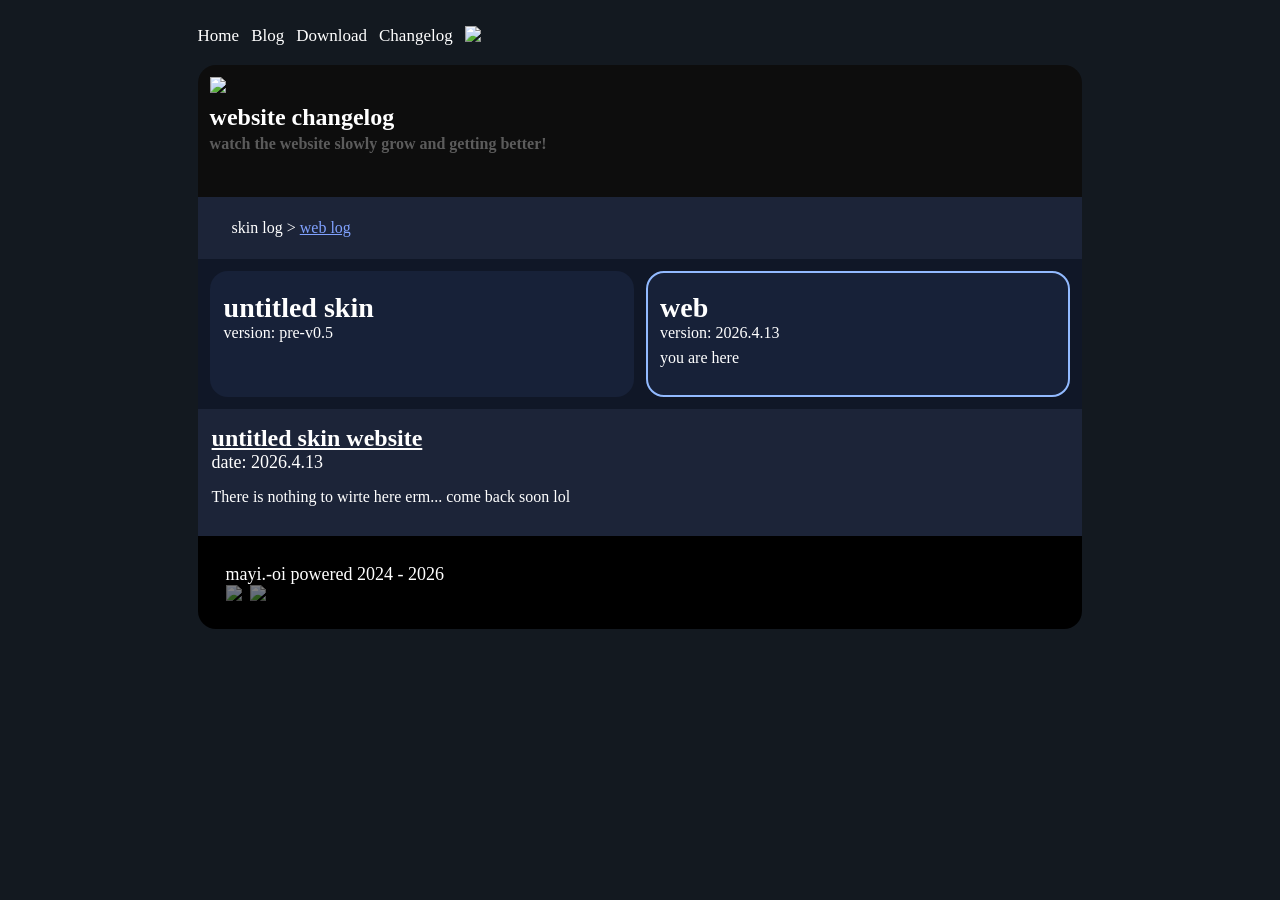
==== web-changelog.html @ f1a1bbb3 "Erste commit lol" ====
<!--  Erstelltler von mayi.-oi!
          Datum: April.13.2026  -->
<!DOCTYPE html>
<html>
<head>
      <meta charset="UFT=8">
      <meta name="viewport" content="width=device-width, initial-scale=1.0">

      <title>untitled skin! | changelog</title>
      <link rel="stylesheet" href="web-changelog.css">
      <link rel="icon" type="logo-con" href="Res/Bild/Logo/AddText_07-15-07.25.38.png">
</head>

<head>
<div class="Hauptdiv">
      <br>
      <div class="navdiv">
            <div class="info">
                  <a href="index.html">Home</a>
                  <a href="Blog.html">Blog</a>
                  <a href="herunterladen.html">Download</a>
                  <a href="changelog.html">Changelog</a>
                  <a href="https://github.com/mayi-oi/untitled.skin-Bleached-"><img src="Res/Bild/Icon/github-fill.svg"></a>
            </div>
            <br>
            <div class="Haupt-Changelog">
                  <img src="Res/Bild/Icon/text_snippet_24dp_E3E3E3_FILL1_wght400_GRAD0_opsz24.svg">
                  <h2 style="line-height: 0;">website changelog</h2>
                  <p style="line-height: 0.9; font-family: Jetbrains; color: #ffffff53;">watch the website slowly grow and getting better!</p>
            <br>
            </div>
            <div class="Liste">
                  <p>skin log > <u style="color: #80a2ff;">web log</u></p>
            </div>
            <div class="name-button">
                  <div class="haupt-log" onclick="window.location.href='changelog.html'">
                        <h2 style="line-height: 0;">untitled skin</h2>
                        <h3 style="line-height: 0.1;">version: pre-v0.5</h3>

                  </div>
                  <div class="web-log">
                        <h2 style="line-height: 0;">web</h2>
                        <h3 style="line-height: 0.1;">version: 2026.4.13</h3>
                        <p>you are here</p>
                  </div>
            </div>
      </div>
            <div class="Log">
                  <h2 style="line-height: 0.3;">untitled skin website</h2>
                  <p style="line-height: 0; padding-left: 8px; font-size: 18px;">date: 2026.4.13</p>
                  <p style="padding: 8px;">There is nothing to wirte here erm... come back soon lol</p>
            </div>
      <div class="Footer">
            <footer>mayi.-oi powered 2024 - 2026
                  <div class="cool-links">
                        <img class="yt" src="Res/Bild/Icon/youtube-fill.svg" onclick="window.location.href='https://www.youtube.com/@untitledskin.osudroid'">
                        <img class="git" src="Res/Bild/Icon/github-fill.svg" onclick="window.location.href='https://github.com/mayi-oi/untitled.skin-Bleached-'">
                  </div>
            </footer>
      </div>
</div>
</head>
---- web-changelog.css ----
/* >> Erstelltler von mayi.-oi!
      Datum: April.13.2026 <<*/

::-webkit-scrollbar {
      display: none;
}

body {
      background-color: #131920;
}

.Hauptdiv {
      margin: auto;
      width: 70%;
      cursor: default;
      text-align: left;
}

.info {
      display: flex;
      gap: 12px;
}

.info a {
      color: #ffffff;
      font-family: Google-sans;
      font-size: 17px;
      text-decoration: none;

      transition: all 0.2s ease;
}

.info a:hover {
      color: #78a1f9;
}

.Haupt-Changelog {
      background-color: #0d0d0d;
      border-top-left-radius: 18px;
      border-top-right-radius: 18px;
      padding: 12px;

      color: #ffffff;
      font-family: Google-sans;
      font-weight: 600;
}

.Haupt-Changelog img {
      width: 42px;
}

.Liste {
      background-color: #1c2438;
      padding: 6px;

      color: #ffffff;
      font-family: Google-sans;
      font-weight: 400;
}

.Liste p {
      padding-left: 28px;
}

.name-button {
      display: flex;
      gap: 12px;
      background-color: #101727;
      padding: 12px;
}

.haupt-log {
      width: 50%;
      border: solid 2px transparent;
      background-color: #172138;
      border-radius: 18px;
      padding: 12px;

      color: #ffffff;
      font-family: Google-sans;
      
      cursor: pointer;
      transition: all 0.5s ease;
}

.haupt-log h3 {
      font-weight: 400;
      font-size: 16px;
}

.haupt-log h2 {
      font-size: 28px;
}

.web-log {
      width: 50%;
      border: solid 2px #92baff;
      background-color: #172138;
      border-radius: 18px;
      padding: 12px;

      color: #ffffff;
      font-family: Google-sans;
}

.haupt-log:hover {
      width: 100%;
      border: solid 2px #ffffff;
      background-color: #3d5492;
      transition: all 0.3s;
}

.web-log h3 {
      font-weight: 400;
      font-size: 16px;
}

.web-log h2 {
      font-size: 28px;
}

.Log {
      background-color: #1c2438;
      padding: 6px;
      color: #ffffff;
      font-family: Google-sans;
}

.Log h2 {
      padding-left: 8px;
      text-decoration: underline;
}

.Footer {
      background-color: #000000;
      border-bottom-left-radius: 18px;
      border-bottom-right-radius: 18px;
      padding: 28px;
      text-align: left;

      color: #ffffff;
      font-family: Google-sans;
      font-size: 18px;
      font-weight: 500;
}

.cool-links {
      display: flex;
      gap: 8px;
      
}

.yt {
      opacity: 0.5;
      transition: all 0.2s ease;
      cursor: pointer;
}

.yt:hover {
      opacity: 1;
}

.git {
      opacity: 0.5;
      transition: all 0.2s ease;
      cursor: pointer;
}

.git:hover {
      opacity: 1;
}

/*  Font biblotik 9000 lol*/
@font-face {
      font-family: Google-sans;
      src: url(Res/Font/Google_Sans/static/GoogleSans-Regular.ttf);
      font-weight: 400;
      font-display: swap;
}

@font-face {
      font-family: Google-sans;
      src: url(Res/Font/Google_Sans/static/GoogleSans-Medium.ttf);
      font-weight: 500;
      font-display: swap;
}

@font-face {
      font-family: Google-sans;
      src: url(Res/Font/Google_Sans/static/GoogleSans-SemiBold.ttf);
      font-weight: 600;
      font-display: swap;
}

@font-face {
      font-family: Google-sans;
      src: url(Res/Font/Google_Sans/static/GoogleSans-Bold.ttf);
      font-weight: 700;
      font-display: swap;
}

@font-face {
      font-family: Monterrat;
      src: url(Res/Font/Montserrat/static/Montserrat-Regular.ttf);
      font-weight: 400;
      font-display: swap;
}

@font-face {
      font-family: Monterrat;
      src: url(Res/Font/Montserrat/static/Montserrat-Medium.ttf);
      font-weight: 500;
      font-display: swap;
}

@font-face {
      font-family: Monterrat;
      src: url(Res/Font/Google_Sans/static/GoogleSans-SemiBold.ttf);
      font-weight: 600;
      font-display: swap;
}

@font-face {
      font-family: Monterrat;
      src: url(Res/Font/Montserrat/static/Montserrat-Bold.ttf);
      font-weight: 700;
      font-display: swap;
}

@font-face {
      font-family: Jetbrains;
      src: url(Res/Font/JetBrains_Mono/static/JetBrainsMono-SemiBold.ttf);
      font-weight: 600;
      font-display: swap;
}

/*  Moblien freundlich design lol*/
@media (max-width: 768px) {

      .info {
            align-self: center;
            justify-content: center;
      }

      .Hauptdiv {
            width: 100%;
      }

      .haupt-log h2 {
            font-size: 22px;
      }

      .haupt-log h3 {
            font-size: 16px;
      }

      .web-log h3 {
            font-size: 16px;
      }
}
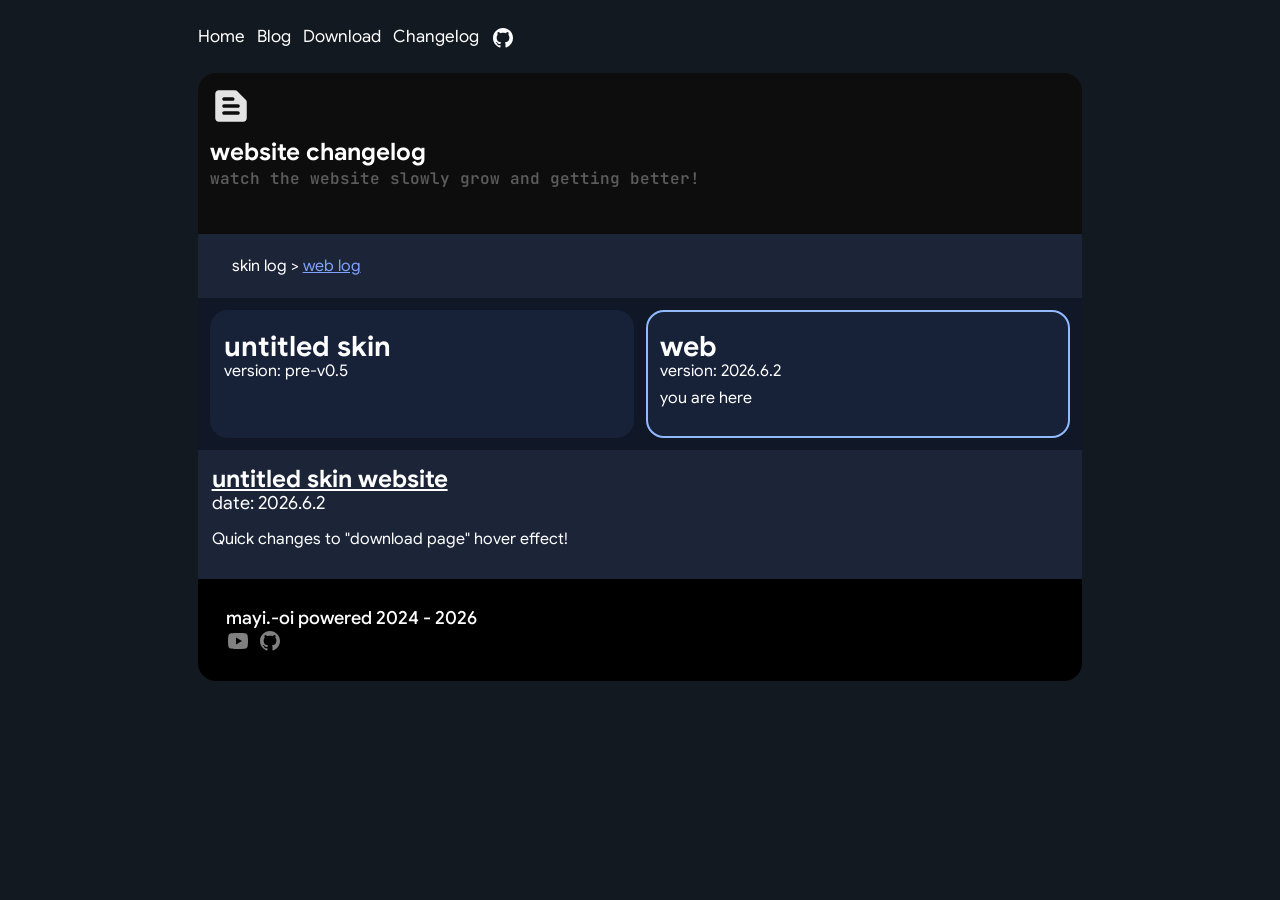
==== commit 9cf81703: "First small patch!" ====
--- a/web-changelog.html
+++ b/web-changelog.html
@@ -40,15 +40,15 @@
                   </div>
                   <div class="web-log">
                         <h2 style="line-height: 0;">web</h2>
-                        <h3 style="line-height: 0.1;">version: 2026.4.13</h3>
+                        <h3 style="line-height: 0.1;">version: 2026.6.2</h3>
                         <p>you are here</p>
                   </div>
             </div>
       </div>
             <div class="Log">
                   <h2 style="line-height: 0.3;">untitled skin website</h2>
-                  <p style="line-height: 0; padding-left: 8px; font-size: 18px;">date: 2026.4.13</p>
-                  <p style="padding: 8px;">There is nothing to wirte here erm... come back soon lol</p>
+                  <p style="line-height: 0; padding-left: 8px; font-size: 18px;">date: 2026.6.2</p>
+                  <p style="padding: 8px;">Quick changes to "download page" hover effect!</p>
             </div>
       <div class="Footer">
             <footer>mayi.-oi powered 2024 - 2026
